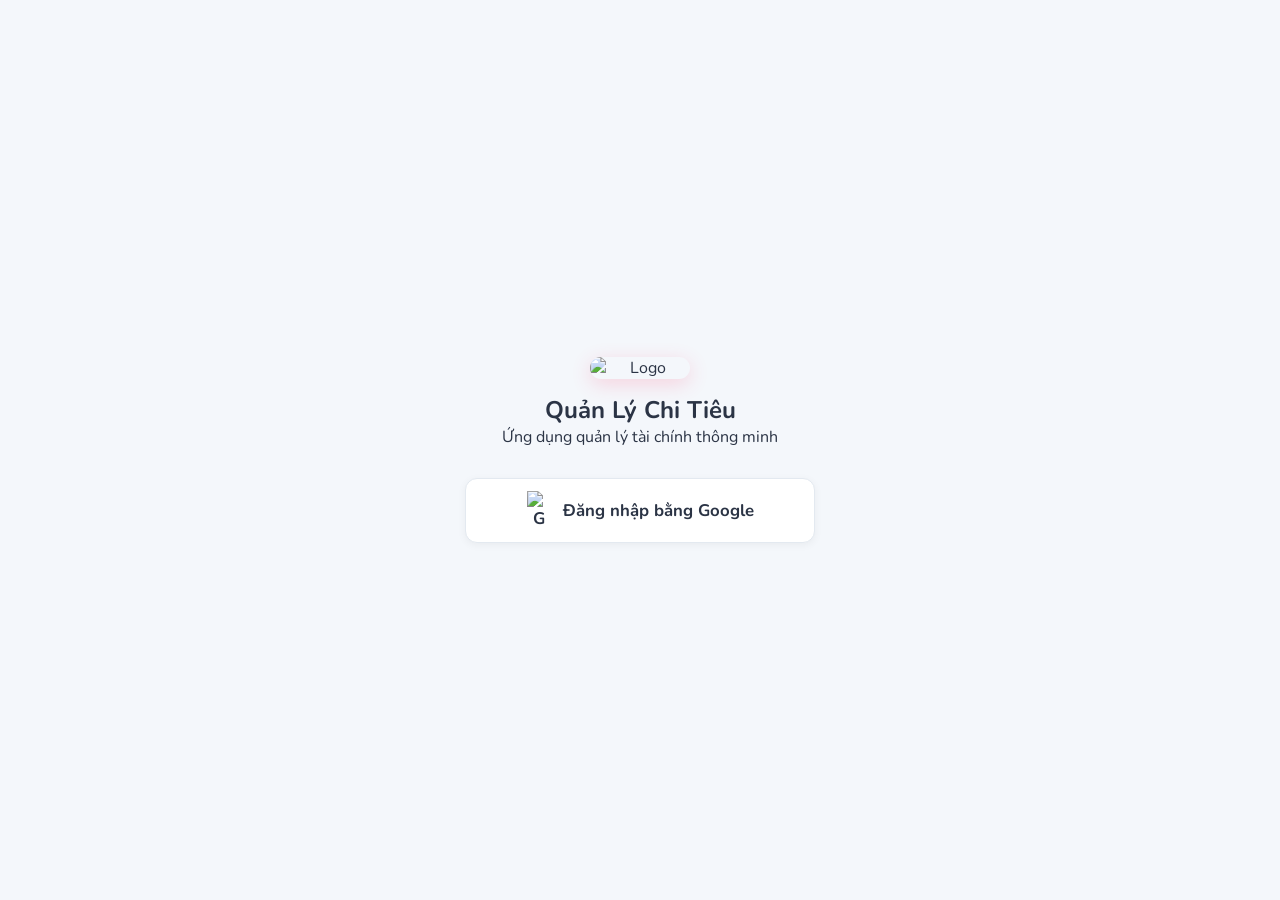
==== index.html @ 0336d2be "Add files via upload" ====
<!DOCTYPE html>
<html lang="vi">
<head>
    <meta charset="UTF-8">
    <meta name="viewport" content="width=device-width, initial-scale=1.0, maximum-scale=1.0, user-scalable=no">
    <title>Quản Lý Chi Tiêu</title>
    <!-- Link Font & Icons (FontAwesome) -->
    <link href="https://fonts.googleapis.com/css2?family=Nunito:wght@400;600;700;800&display=swap" rel="stylesheet">
    <link rel="stylesheet" href="https://cdnjs.cloudflare.com/ajax/libs/font-awesome/6.4.0/css/all.min.css">
    <!-- Link CSS -->
    <link rel="stylesheet" href="style.css">
</head>
<body>

    <!-- ========================================== -->
    <!-- MÀN HÌNH ĐĂNG NHẬP / ONBOARDING (OVERLAY) -->
    <!-- ========================================== -->
    <div id="auth-overlay" class="auth-wrapper">
        
        <!-- Bước 1: Đăng nhập Google -->
        <div id="screen-login" class="auth-screen active">
            <img src="https://res.cloudinary.com/dsnlbzjby/image/upload/q_auto/f_auto/v1779194252/ChatGPT_Image_19_26_47_19_thg_5_2026_x7nng0.png" alt="Logo" class="auth-logo" width="100">
            <h2>Quản Lý Chi Tiêu</h2>
            <p>Ứng dụng quản lý tài chính thông minh</p>
            <button id="btn-google-login" class="btn-google">
                <img src="https://upload.wikimedia.org/wikipedia/commons/5/53/Google_%22G%22_Logo.svg" alt="G" width="24">
                Đăng nhập bằng Google
            </button>
        </div>

        <!-- Bước 2: Kiểm tra thông tin (Dành cho User mới) -->
        <div id="screen-confirm-info" class="auth-screen">
            <h2>Xác nhận thông tin</h2>
            <div class="user-info-card">
                <img id="confirm-avatar" src="" alt="Avatar" class="avatar-large">
                <h3 id="confirm-name">Tên người dùng</h3>
                <p id="confirm-email">email@gmail.com</p>
            </div>
            <p class="text-muted" style="margin-top: 15px; font-size: 0.9rem;">Hệ thống sẽ tạo tài khoản bằng thông tin Google của bạn.</p>
            <button id="btn-confirm-info" class="btn-primary w-100" style="margin-top: 20px;">Xác nhận tạo tài khoản</button>
        </div>

        <!-- Bước 3: Nhập/Tạo Passcode -->
        <div id="screen-passcode" class="auth-screen">
            <h2 id="passcode-title">Tạo Passcode</h2>
            <p id="passcode-desc">Nhập 6 số để bảo vệ ứng dụng của bạn</p>
            <input type="password" id="input-passcode" maxlength="6" inputmode="numeric" placeholder="------" class="passcode-input">
            <button id="btn-submit-passcode" class="btn-primary w-100" style="margin-top: 20px;">Xác nhận</button>
        </div>

        <!-- Bước 4: Hỏi Sinh trắc học (Dành cho User mới) -->
        <div id="screen-biometrics" class="auth-screen">
            <i class="fas fa-fingerprint" style="font-size: 4rem; color: #FF416C; margin-bottom: 20px;"></i>
            <h2>Đăng nhập nhanh</h2>
            <p>Sử dụng Sinh trắc học (Vân tay/Khuôn mặt) để mở khóa ứng dụng nhanh hơn vào lần sau.</p>
            <button id="btn-enable-bio" class="btn-primary w-100" style="margin-bottom: 10px;">Dùng sinh trắc học</button>
            <button id="btn-skip-bio" class="btn-secondary w-100">Không dùng</button>
        </div>
    </div>


    <!-- ========================================== -->
    <!-- HEADER -->
    <!-- ========================================== -->
    <header id="main-header">
        <div class="logo-container">
            <img src="https://res.cloudinary.com/dsnlbzjby/image/upload/q_auto/f_auto/v1779194252/ChatGPT_Image_19_26_47_19_thg_5_2026_x7nng0.png" alt="Logo" class="header-logo" width="35">
            <h1 id="header-title">Giao dịch (Chi)</h1>
        </div>
        <!-- Các nút hành động trên Header (chỉ hiện ở Tab 1 và Tab 3) -->
        <div class="header-actions" id="header-actions">
            <i class="fas fa-search" id="btn-search"></i>
            <i class="fas fa-plus-circle" id="btn-add-transaction"></i>
        </div>
    </header>


    <!-- ========================================== -->
    <!-- NỘI DUNG CHÍNH (MAIN CONTENT) -->
    <!-- ========================================== -->
    <main id="main-content">
        
        <!-- TAB 1: GIAO DỊCH (CHI) -->
        <section id="tab-expense" class="tab-content active">
            <!-- Khu vực tìm kiếm (Mặc định ẩn, bấm nút kính lúp trên header sẽ hiện) -->
            <div id="search-filter-bar" class="search-bar hidden">
                <input type="text" placeholder="Tìm theo ghi chú..." class="search-input">
                <select class="filter-tag">
                    <option value="">Tất cả Tag</option>
                    <option value="an_uong">Ăn uống</option>
                    <option value="di_lai">Đi lại</option>
                    <option value="mua_sam">Mua sắm</option>
                </select>
                <button class="btn-search-submit"><i class="fas fa-search"></i></button>
            </div>

            <!-- Tóm tắt số dư các nguồn tiền -->
            <div class="wallet-summary-scroll">
                <div class="summary-card">
                    <p>Tiền mặt</p>
                    <h4>2.500.000đ</h4>
                </div>
                <div class="summary-card">
                    <p>Vietcombank</p>
                    <h4>15.000.000đ</h4>
                </div>
                <div class="summary-card total">
                    <p>Tổng cộng</p>
                    <h4>17.500.000đ</h4>
                </div>
            </div>

            <h3 class="section-title">Lịch sử giao dịch (Chi)</h3>
            <div class="transaction-list" id="expense-list">
                <!-- Data Demo -->
                <div class="tx-item expense">
                    <div class="tx-icon"><i class="fas fa-utensils"></i></div>
                    <div class="tx-info">
                        <h4>Ăn trưa</h4>
                        <p>Tiền mặt • 12:30 15/10</p>
                    </div>
                    <div class="tx-amount">-50.000đ</div>
                </div>
                <div class="tx-item expense">
                    <div class="tx-icon"><i class="fas fa-gas-pump"></i></div>
                    <div class="tx-info">
                        <h4>Đổ xăng</h4>
                        <p>Vietcombank • 08:00 14/10</p>
                    </div>
                    <div class="tx-amount">-100.000đ</div>
                </div>
                <!-- Copy thêm vài item để test cuộn trang -->
            </div>
        </section>

        <!-- TAB 2: NGUỒN TIỀN -->
        <section id="tab-wallets" class="tab-content">
            <button class="btn-primary w-100" id="btn-add-wallet" style="margin-bottom: 20px;">
                <i class="fas fa-plus"></i> Thêm Nguồn Tiền
            </button>
            
            <div class="wallet-list">
                <!-- Ví dụ Nguồn tiền -->
                <div class="wallet-item">
                    <div class="wallet-icon cash"><i class="fas fa-money-bill-wave"></i></div>
                    <div class="wallet-info">
                        <h4>Tiền mặt</h4>
                        <p>Ví chính</p>
                    </div>
                    <div class="wallet-balance">2.500.000đ</div>
                    <div class="wallet-actions">
                        <i class="fas fa-edit text-blue"></i>
                        <i class="fas fa-trash text-red"></i>
                    </div>
                </div>
                <div class="wallet-item">
                    <div class="wallet-icon bank"><i class="fas fa-university"></i></div>
                    <div class="wallet-info">
                        <h4>Vietcombank</h4>
                        <p>Tài khoản thanh toán</p>
                    </div>
                    <div class="wallet-balance">15.000.000đ</div>
                    <div class="wallet-actions">
                        <i class="fas fa-edit text-blue"></i>
                        <i class="fas fa-trash text-red"></i>
                    </div>
                </div>
            </div>
        </section>

        <!-- TAB 3: GIAO DỊCH (THU) -->
        <section id="tab-income" class="tab-content">
            <!-- Tương tự Tab 1 nhưng màu xanh và ghi có -->
            <div class="wallet-summary-scroll">
                <div class="summary-card total-income">
                    <p>Tổng thu tháng này</p>
                    <h4>+25.000.000đ</h4>
                </div>
            </div>

            <h3 class="section-title">Lịch sử giao dịch (Thu)</h3>
            <div class="transaction-list" id="income-list">
                <div class="tx-item income">
                    <div class="tx-icon"><i class="fas fa-hand-holding-usd"></i></div>
                    <div class="tx-info">
                        <h4>Lương tháng 10</h4>
                        <p>Vietcombank • 10:00 05/10</p>
                    </div>
                    <div class="tx-amount">+25.000.000đ</div>
                </div>
            </div>
        </section>

        <!-- TAB 4: ĐIỀU CHUYỂN -->
        <section id="tab-transfer" class="tab-content">
            <div class="transfer-box">
                <div class="form-group">
                    <label>Từ nguồn tiền</label>
                    <select class="form-control">
                        <option>Vietcombank (15.000.000đ)</option>
                        <option>Tiền mặt (2.500.000đ)</option>
                    </select>
                </div>
                <div class="form-icon-center"><i class="fas fa-arrow-down"></i></div>
                <div class="form-group">
                    <label>Đến nguồn tiền</label>
                    <select class="form-control">
                        <option>Tiền mặt</option>
                        <option>Tài khoản tiết kiệm</option>
                    </select>
                </div>
                <div class="form-group">
                    <label>Số tiền chuyển</label>
                    <input type="number" class="form-control amount-input" placeholder="0">
                </div>
                <div class="form-group">
                    <label>Nội dung (Không bắt buộc)</label>
                    <input type="text" class="form-control" placeholder="Rút tiền mặt tiêu xài">
                </div>
                <button class="btn-primary w-100" style="margin-top: 15px;">Thực hiện điều chuyển</button>
            </div>
        </section>

        <!-- TAB 5: TÀI KHOẢN (CÀI ĐẶT) -->
        <section id="tab-profile" class="tab-content">
            <div class="profile-header">
                <img src="https://via.placeholder.com/60" alt="Avatar" id="profile-avatar" class="avatar-md">
                <div>
                    <h3 id="profile-name">Tên User</h3>
                    <p id="profile-email">email@gmail.com</p>
                </div>
            </div>

            <ul class="settings-list">
                <li><i class="fas fa-info-circle"></i> Thông tin tài khoản</li>
                <li><i class="fas fa-key"></i> Đổi mật khẩu</li>
                <li><i class="fas fa-th"></i> Đổi Passcode</li>
                <li>
                    <i class="fas fa-fingerprint"></i> Sinh trắc học
                    <label class="switch">
                        <input type="checkbox" id="toggle-bio" checked>
                        <span class="slider round"></span>
                    </label>
                </li>
                <li><i class="fas fa-file-excel"></i> Xuất báo cáo thu chi chi tiết</li>
                <li><i class="fas fa-history"></i> Xuất nhật ký người dùng</li>
                <li class="danger"><i class="fas fa-trash-alt"></i> Xóa tài khoản</li>
                <li class="danger" id="btn-logout"><i class="fas fa-sign-out-alt"></i> Đăng xuất</li>
            </ul>
        </section>

    </main>


    <!-- ========================================== -->
    <!-- BOTTOM NAVIGATION (5 TABS) -->
    <!-- ========================================== -->
    <nav id="bottom-nav">
        <div class="nav-item active" data-target="tab-expense" data-title="Giao dịch (Chi)">
            <i class="fas fa-arrow-circle-up"></i>
            <span>Chi</span>
        </div>
        <div class="nav-item" data-target="tab-wallets" data-title="Nguồn tiền">
            <i class="fas fa-wallet"></i>
            <span>Ví tiền</span>
        </div>
        <div class="nav-item" data-target="tab-income" data-title="Giao dịch (Thu)">
            <i class="fas fa-arrow-circle-down"></i>
            <span>Thu</span>
        </div>
        <div class="nav-item" data-target="tab-transfer" data-title="Điều chuyển">
            <i class="fas fa-exchange-alt"></i>
            <span>Chuyển</span>
        </div>
        <div class="nav-item" data-target="tab-profile" data-title="Tài khoản">
            <i class="fas fa-user-cog"></i>
            <span>Cài đặt</span>
        </div>
    </nav>


    <!-- ========================================== -->
    <!-- POPUP MODALS -->
    <!-- ========================================== -->

    <!-- Popup Thêm Giao Dịch (Dùng chung cho Thu/Chi) -->
    <div id="modal-add-transaction" class="modal">
        <div class="modal-content">
            <span class="close-modal">&times;</span>
            <h2 id="modal-tx-title">Thêm Giao Dịch</h2>
            <div class="modal-body">
                <!-- Ô nhập số tiền to nhất -->
                <input type="number" placeholder="0" class="input-amount-large" id="tx-amount">
                
                <div class="form-group">
                    <label>Phân loại (Tag)</label>
                    <select class="form-control" id="tx-tag">
                        <option>Ăn uống</option>
                        <option>Mua sắm</option>
                        <option>Đi lại</option>
                        <option>Khác</option>
                    </select>
                </div>
                <div class="form-group">
                    <label>Nguồn tiền</label>
                    <select class="form-control" id="tx-wallet">
                        <option>Tiền mặt</option>
                        <option>Vietcombank</option>
                    </select>
                </div>
                <div class="form-group">
                    <label>Ghi chú</label>
                    <input type="text" class="form-control" id="tx-note" placeholder="Nhập ghi chú...">
                </div>
                
                <button class="btn-primary w-100 mt-3" id="btn-save-tx">Thêm giao dịch</button>
            </div>
        </div>
    </div>

    <!-- Popup Thêm Nguồn Tiền -->
    <div id="modal-add-wallet" class="modal">
        <div class="modal-content">
            <span class="close-modal">&times;</span>
            <h2>Thêm Nguồn Tiền</h2>
            <div class="modal-body">
                <div class="form-group">
                    <label>Loại nguồn tiền</label>
                    <select class="form-control" id="wallet-type">
                        <option value="cash">Tiền mặt</option>
                        <option value="bank">Tài khoản Ngân hàng</option>
                        <option value="saving">Tài khoản Tiết kiệm</option>
                    </select>
                </div>
                
                <!-- Ẩn nếu chọn Tiền mặt -->
                <div class="form-group" id="bank-select-group" style="display: none;">
                    <label>Chọn Ngân hàng</label>
                    <select class="form-control" id="wallet-bank-name">
                        <option>Vietcombank</option>
                        <option>Techcombank</option>
                        <option>MB Bank</option>
                    </select>
                </div>

                <div class="form-group">
                    <label>Số tiền ban đầu</label>
                    <input type="number" class="form-control" placeholder="0" id="wallet-amount">
                </div>

                <button class="btn-primary w-100 mt-3" id="btn-save-wallet">Lưu Nguồn Tiền</button>
            </div>
        </div>
    </div>

    <!-- Scripts -->
    <script type="module" src="auth.js"></script>
    <script src="app.js"></script>
</body>
</html>
---- style.css ----
/* ==========================================
   1. BIẾN TOÀN CỤC (VARIABLES) & RESET
   ========================================== */
:root {
    /* Đỏ tươi gradient siêu trẻ trung */
    --primary-gradient: linear-gradient(135deg, #FF416C 0%, #FF4B2B 100%);
    --bg-color: #F4F7FB; /* Nền xám xanh nhạt giúp thẻ nổi bật */
    --white: #FFFFFF;
    --text-main: #2B3445;
    --text-muted: #7D879C;
    --border-color: #E3E9F0;
    
    --color-expense: #FF4B2B; /* Màu đỏ cho Chi */
    --color-income: #00B894;  /* Màu xanh lá cho Thu */
    --color-blue: #0984E3;    /* Màu xanh dương cho Edit/Transfer */
    
    --header-height: 60px;
    --nav-height: 65px;
}

* {
    margin: 0;
    padding: 0;
    box-sizing: border-box;
    font-family: 'Nunito', sans-serif;
    -webkit-tap-highlight-color: transparent; /* Tắt nháy xanh khi bấm trên mobile */
}

body {
    background-color: var(--bg-color);
    color: var(--text-main);
    overflow-x: hidden;
    /* Tránh nội dung bị che bởi thanh điều hướng hệ thống (iOS) */
    padding-bottom: env(safe-area-inset-bottom); 
}

/* ==========================================
   2. TIỆN ÍCH CHUNG (UTILITIES)
   ========================================== */
.w-100 { width: 100%; }
.mt-3 { margin-top: 15px; }
.text-red { color: var(--color-expense); cursor: pointer; }
.text-blue { color: var(--color-blue); cursor: pointer; }
.text-muted { color: var(--text-muted); }

.btn-primary {
    background: var(--primary-gradient);
    color: var(--white);
    border: none;
    padding: 14px;
    border-radius: 12px;
    font-size: 1.05rem;
    font-weight: 700;
    cursor: pointer;
    box-shadow: 0 4px 15px rgba(255, 65, 108, 0.3);
    transition: transform 0.1s;
}
.btn-primary:active { transform: scale(0.98); }

.btn-secondary {
    background: transparent;
    color: var(--text-muted);
    border: none;
    padding: 14px;
    font-size: 1rem;
    font-weight: 600;
    cursor: pointer;
}

/* ==========================================
   3. MÀN HÌNH ĐĂNG NHẬP / ONBOARDING
   ========================================== */
.auth-wrapper {
    position: fixed;
    top: 0; left: 0; width: 100%; height: 100%;
    background: var(--bg-color);
    z-index: 9999;
    display: flex;
    justify-content: center;
    align-items: center;
    padding: 20px;
    transition: opacity 0.4s ease;
}

.auth-wrapper.hidden {
    opacity: 0;
    pointer-events: none;
}

.auth-screen {
    display: none;
    flex-direction: column;
    align-items: center;
    text-align: center;
    width: 100%;
    max-width: 350px;
    animation: fadeIn 0.4s ease;
}

.auth-screen.active {
    display: flex;
}

.auth-logo {
    border-radius: 18px;
    margin-bottom: 15px;
    box-shadow: 0 5px 20px rgba(255, 65, 108, 0.2);
}

.btn-google {
    background: var(--white);
    color: var(--text-main);
    border: 1px solid var(--border-color);
    padding: 12px 20px;
    border-radius: 12px;
    font-size: 1.05rem;
    font-weight: 700;
    display: flex;
    align-items: center;
    gap: 12px;
    margin-top: 30px;
    cursor: pointer;
    box-shadow: 0 2px 8px rgba(0,0,0,0.05);
    width: 100%;
    justify-content: center;
}

.user-info-card {
    background: var(--white);
    padding: 20px;
    border-radius: 16px;
    width: 100%;
    margin-top: 20px;
    box-shadow: 0 4px 15px rgba(0,0,0,0.05);
}

.avatar-large {
    width: 70px; height: 70px;
    border-radius: 50%;
    margin-bottom: 10px;
    border: 3px solid #FF416C;
}

.passcode-input {
    letter-spacing: 12px;
    font-size: 2.5rem;
    text-align: center;
    border: none;
    border-bottom: 2px solid #FF416C;
    background: transparent;
    width: 80%;
    margin-top: 30px;
    outline: none;
    color: var(--text-main);
    font-weight: bold;
}

/* ==========================================
   4. BỐ CỤC CHÍNH (HEADER, NAV, MAIN)
   ========================================== */
header {
    position: fixed;
    top: 0; left: 0; width: 100%;
    height: var(--header-height);
    background: var(--primary-gradient);
    color: var(--white);
    display: flex;
    justify-content: space-between;
    align-items: center;
    padding: 0 20px;
    z-index: 1000;
    transition: transform 0.3s cubic-bezier(0.4, 0, 0.2, 1);
    /* Safe area cho máy có tai thỏ */
    padding-top: env(safe-area-inset-top);
    height: calc(var(--header-height) + env(safe-area-inset-top));
}

header.hidden { transform: translateY(-100%); }

.logo-container { display: flex; align-items: center; gap: 10px; }
.header-logo { border-radius: 8px; background: white; padding: 2px;}
header h1 { font-size: 1.15rem; font-weight: 700; }

.header-actions i {
    font-size: 1.3rem;
    margin-left: 15px;
    cursor: pointer;
}

nav {
    position: fixed;
    bottom: 0; left: 0; width: 100%;
    height: calc(var(--nav-height) + env(safe-area-inset-bottom));
    padding-bottom: env(safe-area-inset-bottom);
    background: var(--white);
    display: flex;
    justify-content: space-around;
    align-items: center;
    box-shadow: 0 -4px 20px rgba(0,0,0,0.06);
    z-index: 1000;
    transition: transform 0.3s cubic-bezier(0.4, 0, 0.2, 1);
    border-top-left-radius: 20px;
    border-top-right-radius: 20px;
}

nav.hidden { transform: translateY(100%); }

.nav-item {
    display: flex;
    flex-direction: column;
    align-items: center;
    color: #B2BEC3;
    font-size: 0.7rem;
    font-weight: 700;
    gap: 5px;
    cursor: pointer;
    flex: 1;
    transition: color 0.2s;
}

.nav-item i { font-size: 1.3rem; }
.nav-item.active { color: #FF416C; }

main {
    padding-top: calc(var(--header-height) + env(safe-area-inset-top) + 15px);
    padding-bottom: calc(var(--nav-height) + env(safe-area-inset-bottom) + 20px);
    min-height: 100vh;
}

.tab-content { display: none; padding: 0 15px; animation: fadeIn 0.3s ease; }
.tab-content.active { display: block; }
@keyframes fadeIn {
    from { opacity: 0; transform: translateY(5px); }
    to { opacity: 1; transform: translateY(0); }
}

/* ==========================================
   5. COMPONENT: TÌM KIẾM & VUỐT NGANG SỐ DƯ
   ========================================== */
.search-bar {
    display: flex;
    gap: 8px;
    margin-bottom: 15px;
    transition: max-height 0.3s, opacity 0.3s;
    overflow: hidden;
}
.search-bar.hidden {
    max-height: 0;
    opacity: 0;
    margin-bottom: 0;
}
.search-input {
    flex: 1;
    padding: 10px;
    border: 1px solid var(--border-color);
    border-radius: 8px;
    outline: none;
}
.filter-tag {
    padding: 10px;
    border: 1px solid var(--border-color);
    border-radius: 8px;
    background: var(--white);
}
.btn-search-submit {
    background: var(--primary-gradient);
    color: white;
    border: none;
    border-radius: 8px;
    width: 40px;
}

/* Vuốt ngang (Horizontal Scroll) */
.wallet-summary-scroll {
    display: flex;
    overflow-x: auto;
    gap: 12px;
    padding-bottom: 15px;
    /* Ẩn thanh cuộn */
    scrollbar-width: none;
}
.wallet-summary-scroll::-webkit-scrollbar { display: none; }

.summary-card {
    min-width: 140px;
    background: var(--white);
    padding: 15px;
    border-radius: 14px;
    box-shadow: 0 4px 10px rgba(0,0,0,0.04);
}
.summary-card p { font-size: 0.8rem; color: var(--text-muted); margin-bottom: 5px; }
.summary-card h4 { font-size: 1.1rem; color: var(--text-main); }
.summary-card.total {
    background: var(--text-main); color: var(--white);
}
.summary-card.total p { color: #A0AEC0; }
.summary-card.total h4 { color: var(--white); }
.summary-card.total-income { background: #00B894; color: white; min-width: 200px;}
.summary-card.total-income p { color: #D1F2EB; }
.summary-card.total-income h4 { color: white; font-size: 1.3rem;}

/* ==========================================
   6. COMPONENT: DANH SÁCH (GIAO DỊCH, NGUỒN TIỀN, CÀI ĐẶT)
   ========================================== */
.section-title {
    font-size: 1.1rem;
    margin-bottom: 12px;
    color: var(--text-main);
}

.tx-item, .wallet-item {
    display: flex;
    align-items: center;
    background: var(--white);
    padding: 15px;
    border-radius: 14px;
    margin-bottom: 10px;
    box-shadow: 0 2px 8px rgba(0,0,0,0.03);
}

.tx-icon, .wallet-icon {
    width: 45px; height: 45px;
    border-radius: 12px;
    display: flex;
    justify-content: center;
    align-items: center;
    font-size: 1.2rem;
    margin-right: 15px;
}
.tx-item.expense .tx-icon { background: #FFE8EC; color: var(--color-expense); }
.tx-item.income .tx-icon { background: #E6F8F3; color: var(--color-income); }
.wallet-icon.cash { background: #E8F4FD; color: #3498DB; }
.wallet-icon.bank { background: #F4EEFF; color: #9B59B6; }

.tx-info, .wallet-info { flex: 1; }
.tx-info h4, .wallet-info h4 { font-size: 1rem; margin-bottom: 3px; }
.tx-info p, .wallet-info p { font-size: 0.75rem; color: var(--text-muted); }

.tx-amount { font-weight: 700; font-size: 1rem; }
.tx-item.expense .tx-amount { color: var(--color-expense); }
.tx-item.income .tx-amount { color: var(--color-income); }

.wallet-balance { font-weight: 700; margin-right: 15px; }
.wallet-actions { display: flex; gap: 12px; font-size: 1.1rem; }

/* ==========================================
   7. COMPONENT: FORM & CHUYỂN TIỀN
   ========================================== */
.transfer-box {
    background: var(--white);
    padding: 20px;
    border-radius: 16px;
    box-shadow: 0 4px 15px rgba(0,0,0,0.04);
}
.form-group { margin-bottom: 15px; }
.form-group label {
    display: block; font-size: 0.85rem;
    color: var(--text-muted); margin-bottom: 6px; font-weight: 600;
}
.form-control {
    width: 100%;
    padding: 12px;
    border: 1px solid var(--border-color);
    border-radius: 10px;
    background: #F9FAFC;
    outline: none;
    font-size: 1rem;
    color: var(--text-main);
}
.form-icon-center {
    text-align: center; font-size: 1.5rem;
    color: var(--text-muted); margin: 5px 0 15px 0;
}
.amount-input { font-size: 1.3rem; font-weight: 700; color: #0984E3; }

/* ==========================================
   8. COMPONENT: CÀI ĐẶT & HỒ SƠ
   ========================================== */
.profile-header {
    display: flex; align-items: center;
    gap: 15px; padding: 20px;
    background: var(--white);
    border-radius: 16px; margin-bottom: 20px;
    box-shadow: 0 4px 15px rgba(0,0,0,0.04);
}
.avatar-md { width: 60px; height: 60px; border-radius: 50%; border: 2px solid #FF416C;}
.settings-list { list-style: none; background: var(--white); border-radius: 16px; padding: 10px 0;}
.settings-list li {
    padding: 15px 20px; border-bottom: 1px solid var(--border-color);
    display: flex; align-items: center; gap: 15px;
    font-weight: 600; cursor: pointer;
}
.settings-list li:last-child { border-bottom: none; }
.settings-list li i { width: 20px; text-align: center; color: var(--text-muted); font-size: 1.1rem;}
.settings-list li.danger { color: var(--color-expense); }
.settings-list li.danger i { color: var(--color-expense); }

/* Toggle Switch (iOS Style) */
.switch { position: relative; display: inline-block; width: 44px; height: 24px; margin-left: auto; }
.switch input { opacity: 0; width: 0; height: 0; }
.slider {
    position: absolute; cursor: pointer; top: 0; left: 0; right: 0; bottom: 0;
    background-color: #CBD5E0; transition: .3s; border-radius: 24px;
}
.slider:before {
    position: absolute; content: ""; height: 18px; width: 18px;
    left: 3px; bottom: 3px; background-color: white; transition: .3s; border-radius: 50%;
}
input:checked + .slider { background: var(--primary-gradient); }
input:checked + .slider:before { transform: translateX(20px); }

/* ==========================================
   9. POPUP / MODALS (BOTTOM SHEET)
   ========================================== */
.modal {
    display: none; position: fixed; top: 0; left: 0; width: 100%; height: 100%;
    background: rgba(0,0,0,0.6); z-index: 2000;
    align-items: flex-end; /* Ép modal xuống dưới mép màn hình */
}
.modal.active { display: flex; }

.modal-content {
    background: var(--bg-color); width: 100%;
    border-top-left-radius: 24px; border-top-right-radius: 24px;
    padding: 20px 20px calc(20px + env(safe-area-inset-bottom));
    animation: slideUp 0.3s cubic-bezier(0.4, 0, 0.2, 1);
}
@keyframes slideUp {
    from { transform: translateY(100%); }
    to { transform: translateY(0); }
}

.close-modal {
    float: right; font-size: 2rem; line-height: 1;
    color: var(--text-muted); cursor: pointer; margin-top: -5px;
}

.modal-content h2 { margin-bottom: 20px; font-size: 1.3rem; }

/* Ô nhập tiền bự */
.input-amount-large {
    width: 100%; font-size: 2.5rem; padding: 10px 0;
    border: none; border-bottom: 2px solid #FF416C;
    margin-bottom: 25px; text-align: right;
    color: #FF416C; font-weight: 800;
    background: transparent; outline: none;
}
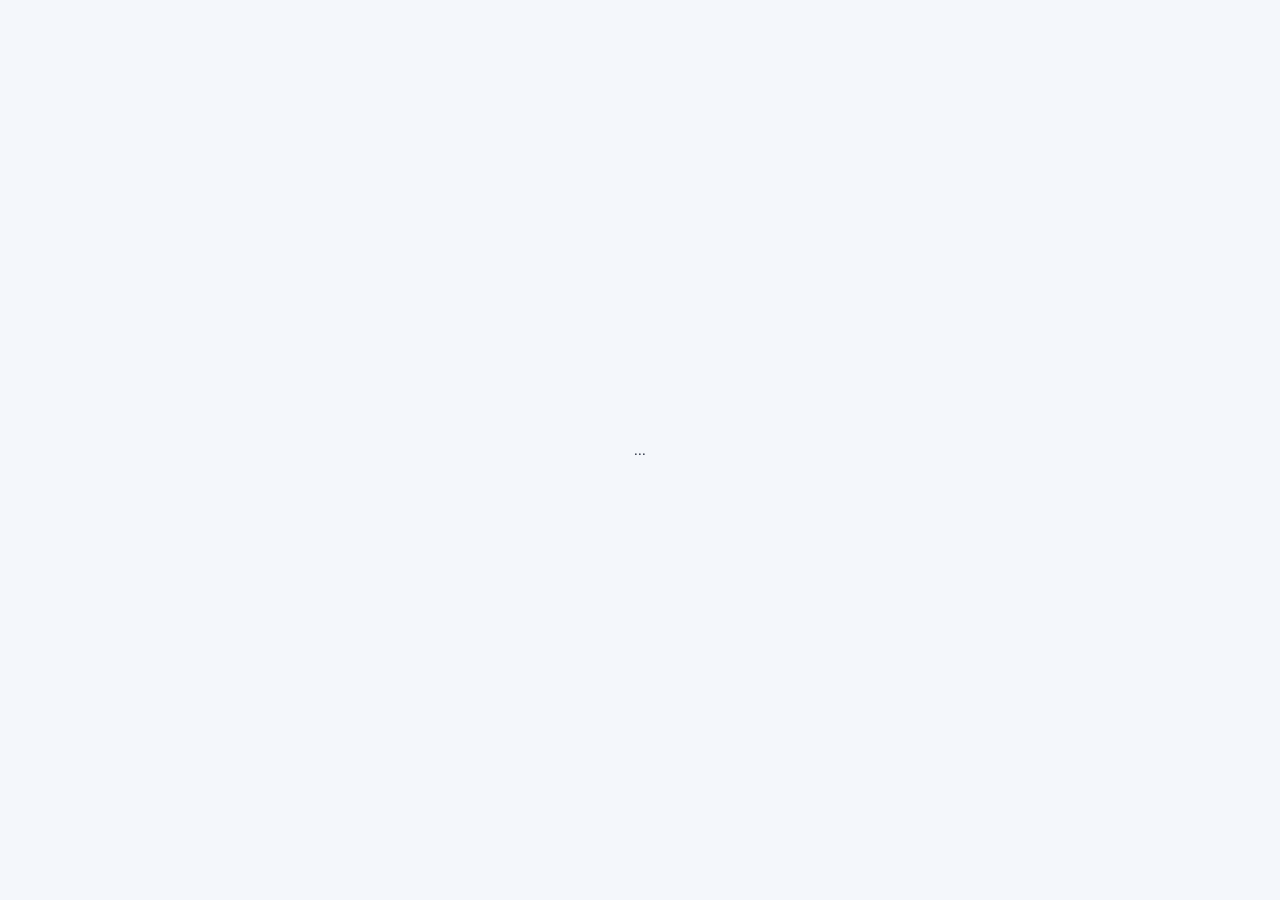
==== commit bb2fa22a: "Refactor index.html for better structure and clarity" ====
--- a/index.html
+++ b/index.html
@@ -4,132 +4,49 @@
     <meta charset="UTF-8">
     <meta name="viewport" content="width=device-width, initial-scale=1.0, maximum-scale=1.0, user-scalable=no">
     <title>Quản Lý Chi Tiêu</title>
-    <!-- Link Font & Icons (FontAwesome) -->
     <link href="https://fonts.googleapis.com/css2?family=Nunito:wght@400;600;700;800&display=swap" rel="stylesheet">
     <link rel="stylesheet" href="https://cdnjs.cloudflare.com/ajax/libs/font-awesome/6.4.0/css/all.min.css">
-    <!-- Link CSS -->
     <link rel="stylesheet" href="style.css">
 </head>
 <body>
+    <!-- MÀN HÌNH ĐĂNG NHẬP (GIỮ NGUYÊN) -->
+    <div id="auth-overlay" class="auth-wrapper"> ... </div>
 
-    <!-- ========================================== -->
-    <!-- MÀN HÌNH ĐĂNG NHẬP / ONBOARDING (OVERLAY) -->
-    <!-- ========================================== -->
-    <div id="auth-overlay" class="auth-wrapper">
-        
-        <!-- Bước 1: Đăng nhập Google -->
-        <div id="screen-login" class="auth-screen active">
-            <img src="https://res.cloudinary.com/dsnlbzjby/image/upload/q_auto/f_auto/v1779194252/ChatGPT_Image_19_26_47_19_thg_5_2026_x7nng0.png" alt="Logo" class="auth-logo" width="100">
-            <h2>Quản Lý Chi Tiêu</h2>
-            <p>Ứng dụng quản lý tài chính thông minh</p>
-            <button id="btn-google-login" class="btn-google">
-                <img src="https://upload.wikimedia.org/wikipedia/commons/5/53/Google_%22G%22_Logo.svg" alt="G" width="24">
-                Đăng nhập bằng Google
-            </button>
-        </div>
-
-        <!-- Bước 2: Kiểm tra thông tin (Dành cho User mới) -->
-        <div id="screen-confirm-info" class="auth-screen">
-            <h2>Xác nhận thông tin</h2>
-            <div class="user-info-card">
-                <img id="confirm-avatar" src="" alt="Avatar" class="avatar-large">
-                <h3 id="confirm-name">Tên người dùng</h3>
-                <p id="confirm-email">email@gmail.com</p>
-            </div>
-            <p class="text-muted" style="margin-top: 15px; font-size: 0.9rem;">Hệ thống sẽ tạo tài khoản bằng thông tin Google của bạn.</p>
-            <button id="btn-confirm-info" class="btn-primary w-100" style="margin-top: 20px;">Xác nhận tạo tài khoản</button>
-        </div>
-
-        <!-- Bước 3: Nhập/Tạo Passcode -->
-        <div id="screen-passcode" class="auth-screen">
-            <h2 id="passcode-title">Tạo Passcode</h2>
-            <p id="passcode-desc">Nhập 6 số để bảo vệ ứng dụng của bạn</p>
-            <input type="password" id="input-passcode" maxlength="6" inputmode="numeric" placeholder="------" class="passcode-input">
-            <button id="btn-submit-passcode" class="btn-primary w-100" style="margin-top: 20px;">Xác nhận</button>
-        </div>
-
-        <!-- Bước 4: Hỏi Sinh trắc học (Dành cho User mới) -->
-        <div id="screen-biometrics" class="auth-screen">
-            <i class="fas fa-fingerprint" style="font-size: 4rem; color: #FF416C; margin-bottom: 20px;"></i>
-            <h2>Đăng nhập nhanh</h2>
-            <p>Sử dụng Sinh trắc học (Vân tay/Khuôn mặt) để mở khóa ứng dụng nhanh hơn vào lần sau.</p>
-            <button id="btn-enable-bio" class="btn-primary w-100" style="margin-bottom: 10px;">Dùng sinh trắc học</button>
-            <button id="btn-skip-bio" class="btn-secondary w-100">Không dùng</button>
-        </div>
-    </div>
-
-
-    <!-- ========================================== -->
     <!-- HEADER -->
-    <!-- ========================================== -->
     <header id="main-header">
         <div class="logo-container">
             <img src="https://res.cloudinary.com/dsnlbzjby/image/upload/q_auto/f_auto/v1779194252/ChatGPT_Image_19_26_47_19_thg_5_2026_x7nng0.png" alt="Logo" class="header-logo" width="35">
-            <h1 id="header-title">Giao dịch (Chi)</h1>
+            <h1 id="header-title">Giao dịch</h1>
         </div>
-        <!-- Các nút hành động trên Header (chỉ hiện ở Tab 1 và Tab 3) -->
         <div class="header-actions" id="header-actions">
             <i class="fas fa-search" id="btn-search"></i>
             <i class="fas fa-plus-circle" id="btn-add-transaction"></i>
         </div>
     </header>
 
-
-    <!-- ========================================== -->
-    <!-- NỘI DUNG CHÍNH (MAIN CONTENT) -->
-    <!-- ========================================== -->
+    <!-- NỘI DUNG CHÍNH -->
     <main id="main-content">
         
-        <!-- TAB 1: GIAO DỊCH (CHI) -->
-        <section id="tab-expense" class="tab-content active">
-            <!-- Khu vực tìm kiếm (Mặc định ẩn, bấm nút kính lúp trên header sẽ hiện) -->
-            <div id="search-filter-bar" class="search-bar hidden">
-                <input type="text" placeholder="Tìm theo ghi chú..." class="search-input">
-                <select class="filter-tag">
-                    <option value="">Tất cả Tag</option>
-                    <option value="an_uong">Ăn uống</option>
-                    <option value="di_lai">Đi lại</option>
-                    <option value="mua_sam">Mua sắm</option>
-                </select>
-                <button class="btn-search-submit"><i class="fas fa-search"></i></button>
-            </div>
-
-            <!-- Tóm tắt số dư các nguồn tiền -->
-            <div class="wallet-summary-scroll">
-                <div class="summary-card">
-                    <p>Tiền mặt</p>
-                    <h4>2.500.000đ</h4>
-                </div>
-                <div class="summary-card">
-                    <p>Vietcombank</p>
-                    <h4>15.000.000đ</h4>
-                </div>
-                <div class="summary-card total">
-                    <p>Tổng cộng</p>
-                    <h4>17.500.000đ</h4>
+        <!-- TAB 1: GIAO DỊCH (ĐÃ GỘP) -->
+        <section id="tab-transactions" class="tab-content active">
+            <div id="search-filter-bar" class="search-bar hidden"> ... </div>
+            
+            <div class="tx-toggle-container">
+                <div class="tx-toggle">
+                    <button class="toggle-btn active" data-type="expense">Tiền Chi</button>
+                    <button class="toggle-btn" data-type="income">Tiền Thu</button>
                 </div>
             </div>
 
-            <h3 class="section-title">Lịch sử giao dịch (Chi)</h3>
-            <div class="transaction-list" id="expense-list">
-                <!-- Data Demo -->
-                <div class="tx-item expense">
-                    <div class="tx-icon"><i class="fas fa-utensils"></i></div>
-                    <div class="tx-info">
-                        <h4>Ăn trưa</h4>
-                        <p>Tiền mặt • 12:30 15/10</p>
-                    </div>
-                    <div class="tx-amount">-50.000đ</div>
-                </div>
-                <div class="tx-item expense">
-                    <div class="tx-icon"><i class="fas fa-gas-pump"></i></div>
-                    <div class="tx-info">
-                        <h4>Đổ xăng</h4>
-                        <p>Vietcombank • 08:00 14/10</p>
-                    </div>
-                    <div class="tx-amount">-100.000đ</div>
-                </div>
-                <!-- Copy thêm vài item để test cuộn trang -->
+            <!-- Dữ liệu thật sẽ được JS đổ vào đây -->
+            <div class="wallet-summary-scroll" id="wallet-summary-container">
+                <p class="loading-text">Đang tải số dư...</p>
+            </div>
+
+            <h3 class="section-title">Lịch sử giao dịch</h3>
+            <!-- Dữ liệu thật sẽ được JS đổ vào đây -->
+            <div class="transaction-list" id="transaction-list-container">
+                <p class="loading-text">Đang tải giao dịch...</p>
             </div>
         </section>
 
@@ -138,176 +55,61 @@
             <button class="btn-primary w-100" id="btn-add-wallet" style="margin-bottom: 20px;">
                 <i class="fas fa-plus"></i> Thêm Nguồn Tiền
             </button>
-            
-            <div class="wallet-list">
-                <!-- Ví dụ Nguồn tiền -->
-                <div class="wallet-item">
-                    <div class="wallet-icon cash"><i class="fas fa-money-bill-wave"></i></div>
-                    <div class="wallet-info">
-                        <h4>Tiền mặt</h4>
-                        <p>Ví chính</p>
-                    </div>
-                    <div class="wallet-balance">2.500.000đ</div>
-                    <div class="wallet-actions">
-                        <i class="fas fa-edit text-blue"></i>
-                        <i class="fas fa-trash text-red"></i>
-                    </div>
-                </div>
-                <div class="wallet-item">
-                    <div class="wallet-icon bank"><i class="fas fa-university"></i></div>
-                    <div class="wallet-info">
-                        <h4>Vietcombank</h4>
-                        <p>Tài khoản thanh toán</p>
-                    </div>
-                    <div class="wallet-balance">15.000.000đ</div>
-                    <div class="wallet-actions">
-                        <i class="fas fa-edit text-blue"></i>
-                        <i class="fas fa-trash text-red"></i>
-                    </div>
-                </div>
+            <!-- Dữ liệu thật sẽ được JS đổ vào đây -->
+            <div class="wallet-list" id="wallet-list-container">
+                <p class="loading-text">Đang tải nguồn tiền...</p>
             </div>
         </section>
 
-        <!-- TAB 3: GIAO DỊCH (THU) -->
-        <section id="tab-income" class="tab-content">
-            <!-- Tương tự Tab 1 nhưng màu xanh và ghi có -->
-            <div class="wallet-summary-scroll">
-                <div class="summary-card total-income">
-                    <p>Tổng thu tháng này</p>
-                    <h4>+25.000.000đ</h4>
-                </div>
-            </div>
+        <!-- TAB 3: ĐIỀU CHUYỂN -->
+        <section id="tab-transfer" class="tab-content"> ... </section>
 
-            <h3 class="section-title">Lịch sử giao dịch (Thu)</h3>
-            <div class="transaction-list" id="income-list">
-                <div class="tx-item income">
-                    <div class="tx-icon"><i class="fas fa-hand-holding-usd"></i></div>
-                    <div class="tx-info">
-                        <h4>Lương tháng 10</h4>
-                        <p>Vietcombank • 10:00 05/10</p>
-                    </div>
-                    <div class="tx-amount">+25.000.000đ</div>
-                </div>
-            </div>
-        </section>
-
-        <!-- TAB 4: ĐIỀU CHUYỂN -->
-        <section id="tab-transfer" class="tab-content">
-            <div class="transfer-box">
-                <div class="form-group">
-                    <label>Từ nguồn tiền</label>
-                    <select class="form-control">
-                        <option>Vietcombank (15.000.000đ)</option>
-                        <option>Tiền mặt (2.500.000đ)</option>
-                    </select>
-                </div>
-                <div class="form-icon-center"><i class="fas fa-arrow-down"></i></div>
-                <div class="form-group">
-                    <label>Đến nguồn tiền</label>
-                    <select class="form-control">
-                        <option>Tiền mặt</option>
-                        <option>Tài khoản tiết kiệm</option>
-                    </select>
-                </div>
-                <div class="form-group">
-                    <label>Số tiền chuyển</label>
-                    <input type="number" class="form-control amount-input" placeholder="0">
-                </div>
-                <div class="form-group">
-                    <label>Nội dung (Không bắt buộc)</label>
-                    <input type="text" class="form-control" placeholder="Rút tiền mặt tiêu xài">
-                </div>
-                <button class="btn-primary w-100" style="margin-top: 15px;">Thực hiện điều chuyển</button>
-            </div>
-        </section>
-
-        <!-- TAB 5: TÀI KHOẢN (CÀI ĐẶT) -->
-        <section id="tab-profile" class="tab-content">
-            <div class="profile-header">
-                <img src="https://via.placeholder.com/60" alt="Avatar" id="profile-avatar" class="avatar-md">
-                <div>
-                    <h3 id="profile-name">Tên User</h3>
-                    <p id="profile-email">email@gmail.com</p>
-                </div>
-            </div>
-
-            <ul class="settings-list">
-                <li><i class="fas fa-info-circle"></i> Thông tin tài khoản</li>
-                <li><i class="fas fa-key"></i> Đổi mật khẩu</li>
-                <li><i class="fas fa-th"></i> Đổi Passcode</li>
-                <li>
-                    <i class="fas fa-fingerprint"></i> Sinh trắc học
-                    <label class="switch">
-                        <input type="checkbox" id="toggle-bio" checked>
-                        <span class="slider round"></span>
-                    </label>
-                </li>
-                <li><i class="fas fa-file-excel"></i> Xuất báo cáo thu chi chi tiết</li>
-                <li><i class="fas fa-history"></i> Xuất nhật ký người dùng</li>
-                <li class="danger"><i class="fas fa-trash-alt"></i> Xóa tài khoản</li>
-                <li class="danger" id="btn-logout"><i class="fas fa-sign-out-alt"></i> Đăng xuất</li>
-            </ul>
-        </section>
-
+        <!-- TAB 4: TÀI KHOẢN (CÀI ĐẶT) -->
+        <section id="tab-profile" class="tab-content"> ... </section>
     </main>
 
-
-    <!-- ========================================== -->
-    <!-- BOTTOM NAVIGATION (5 TABS) -->
-    <!-- ========================================== -->
+    <!-- BOTTOM NAVIGATION (4 TABS) -->
     <nav id="bottom-nav">
-        <div class="nav-item active" data-target="tab-expense" data-title="Giao dịch (Chi)">
-            <i class="fas fa-arrow-circle-up"></i>
-            <span>Chi</span>
+        <div class="nav-item active" data-target="tab-transactions" data-title="Giao dịch">
+            <i class="fas fa-exchange-alt"></i><span>Giao dịch</span>
         </div>
         <div class="nav-item" data-target="tab-wallets" data-title="Nguồn tiền">
-            <i class="fas fa-wallet"></i>
-            <span>Ví tiền</span>
-        </div>
-        <div class="nav-item" data-target="tab-income" data-title="Giao dịch (Thu)">
-            <i class="fas fa-arrow-circle-down"></i>
-            <span>Thu</span>
+            <i class="fas fa-wallet"></i><span>Ví tiền</span>
         </div>
         <div class="nav-item" data-target="tab-transfer" data-title="Điều chuyển">
-            <i class="fas fa-exchange-alt"></i>
-            <span>Chuyển</span>
+            <i class="fas fa-random"></i><span>Chuyển</span>
         </div>
         <div class="nav-item" data-target="tab-profile" data-title="Tài khoản">
-            <i class="fas fa-user-cog"></i>
-            <span>Cài đặt</span>
+            <i class="fas fa-user-cog"></i><span>Cài đặt</span>
         </div>
     </nav>
 
-
-    <!-- ========================================== -->
     <!-- POPUP MODALS -->
-    <!-- ========================================== -->
-
-    <!-- Popup Thêm Giao Dịch (Dùng chung cho Thu/Chi) -->
     <div id="modal-add-transaction" class="modal">
         <div class="modal-content">
             <span class="close-modal">&times;</span>
             <h2 id="modal-tx-title">Thêm Giao Dịch</h2>
             <div class="modal-body">
-                <!-- Ô nhập số tiền to nhất -->
                 <input type="number" placeholder="0" class="input-amount-large" id="tx-amount">
                 
                 <div class="form-group">
-                    <label>Phân loại (Tag)</label>
-                    <select class="form-control" id="tx-tag">
-                        <option>Ăn uống</option>
-                        <option>Mua sắm</option>
-                        <option>Đi lại</option>
-                        <option>Khác</option>
+                    <label>Loại giao dịch</label>
+                    <select class="form-control" id="tx-type-select">
+                        <option value="expense">Khoản Chi (-)</option>
+                        <option value="income">Khoản Thu (+)</option>
                     </select>
                 </div>
+
+                <div class="form-group">
+                    <label>Phân loại (Tag)</label>
+                    <input type="text" class="form-control" id="tx-tag" placeholder="VD: Ăn uống, Mua sắm...">
+                </div>
+                
                 <div class="form-group">
                     <label>Nguồn tiền</label>
-                    <select class="form-control" id="tx-wallet">
-                        <option>Tiền mặt</option>
-                        <option>Vietcombank</option>
-                    </select>
+                    <select class="form-control" id="tx-wallet"></select>
                 </div>
+                
                 <div class="form-group">
                     <label>Ghi chú</label>
                     <input type="text" class="form-control" id="tx-note" placeholder="Nhập ghi chú...">
@@ -318,7 +120,6 @@
         </div>
     </div>
 
-    <!-- Popup Thêm Nguồn Tiền -->
     <div id="modal-add-wallet" class="modal">
         <div class="modal-content">
             <span class="close-modal">&times;</span>
@@ -333,28 +134,23 @@
                     </select>
                 </div>
                 
-                <!-- Ẩn nếu chọn Tiền mặt -->
                 <div class="form-group" id="bank-select-group" style="display: none;">
                     <label>Chọn Ngân hàng</label>
-                    <select class="form-control" id="wallet-bank-name">
-                        <option>Vietcombank</option>
-                        <option>Techcombank</option>
-                        <option>MB Bank</option>
-                    </select>
+                    <select class="form-control" id="wallet-bank-name"></select>
                 </div>
-
+                
                 <div class="form-group">
                     <label>Số tiền ban đầu</label>
                     <input type="number" class="form-control" placeholder="0" id="wallet-amount">
                 </div>
-
                 <button class="btn-primary w-100 mt-3" id="btn-save-wallet">Lưu Nguồn Tiền</button>
             </div>
         </div>
     </div>
 
     <!-- Scripts -->
+    <script type="module" src="banks.js"></script>
     <script type="module" src="auth.js"></script>
-    <script src="app.js"></script>
+    <script type="module" src="app.js"></script>
 </body>
-</html>+</html>
--- a/style.css
+++ b/style.css
@@ -444,4 +444,18 @@
     margin-bottom: 25px; text-align: right;
     color: #FF416C; font-weight: 800;
     background: transparent; outline: none;
-}+}
+/* CSS cho nút gạt Thu/Chi */
+.tx-toggle-container {
+    display: flex; justify-content: center; margin-bottom: 15px;
+}
+.tx-toggle {
+    display: flex; background: #E3E9F0; border-radius: 12px; padding: 4px; width: 100%; max-width: 300px;
+}
+.toggle-btn {
+    flex: 1; padding: 8px 0; border: none; background: transparent; 
+    border-radius: 10px; font-weight: bold; color: var(--text-muted); cursor: pointer;
+    transition: all 0.3s ease;
+}
+.toggle-btn.active[data-type="expense"] { background: var(--white); color: var(--color-expense); box-shadow: 0 2px 5px rgba(0,0,0,0.1); }
+.toggle-btn.active[data-type="income"] { background: var(--white); color: var(--color-income); box-shadow: 0 2px 5px rgba(0,0,0,0.1); }
